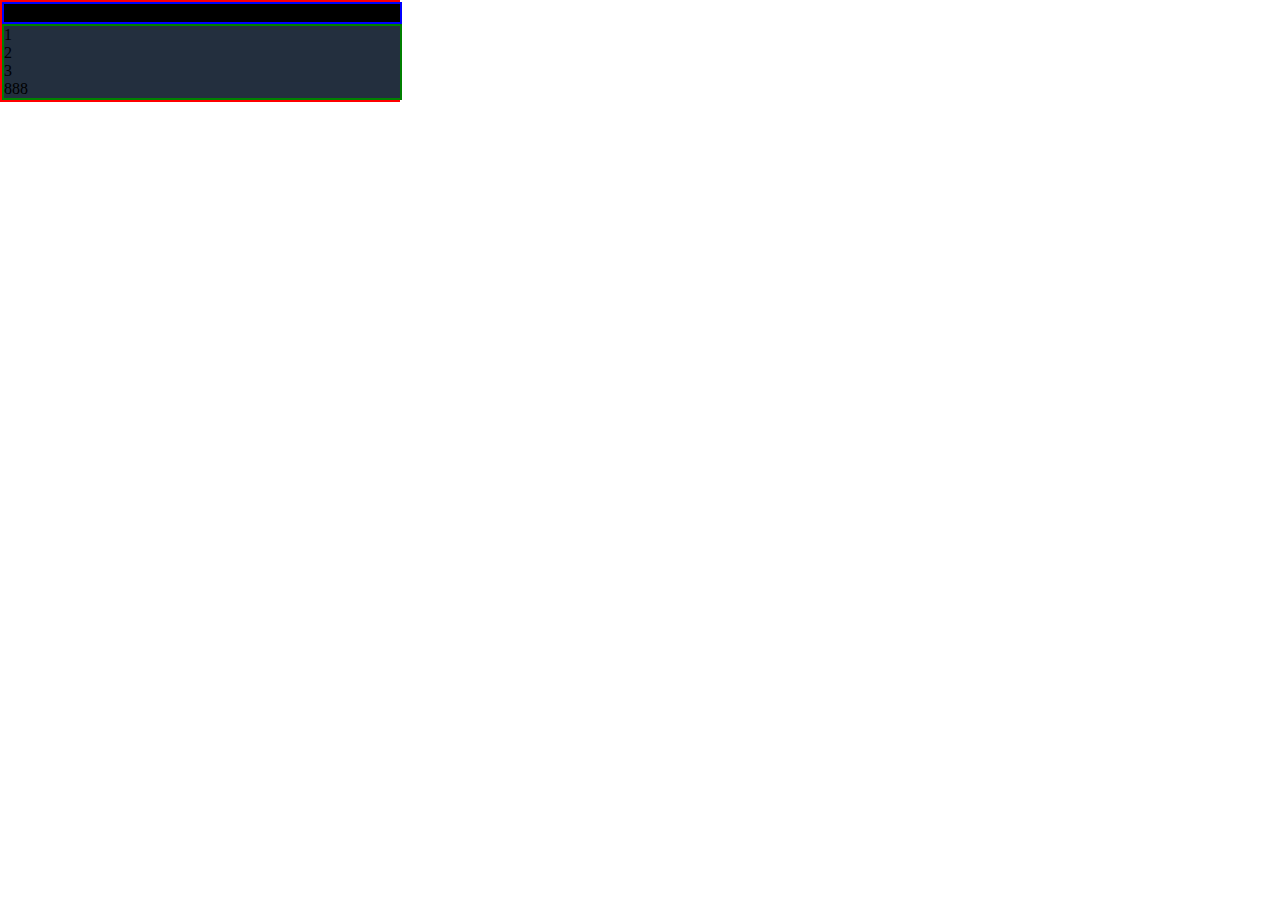
==== index.html @ 0fdec0d2 "Create index.html" ====
<!DOCTYPE html>
<html lang="en">
<head>
    <meta charset="UTF-8">
    <title>Calculator</title>
    <link rel="stylesheet" href="css/calculator.css">
</head>
<body>
    <div class="wrapper">
        <section class="screen">
        000
        </section>
    
        <section class="calc-buttons">
            <div class="calc-button-row">1</div>
            <div class="calc-button-row">2</div>
            <div class="calc-button-row">3</div>
            <div class="calc-button-row">888</div>
        </section>
    </div>
</body>
</html>
---- css/calculator.css ----
html, body {
    box-sizing: border-box;
    margin: 0 auto;
}
*, *:before, *:after {
    box-sizing: inherit;
}
body {
  padding: 0;
  margin: 0;
}
.wrapper {
    width: 400px;
    border: 2px solid red;
}
.screen {
    width: 400px;
    background-color: #000;
    border: 2px solid blue;
}
.calc-buttons {
    width: 400px;
    background-color:#232F3E;
    border: 2px solid green;
}
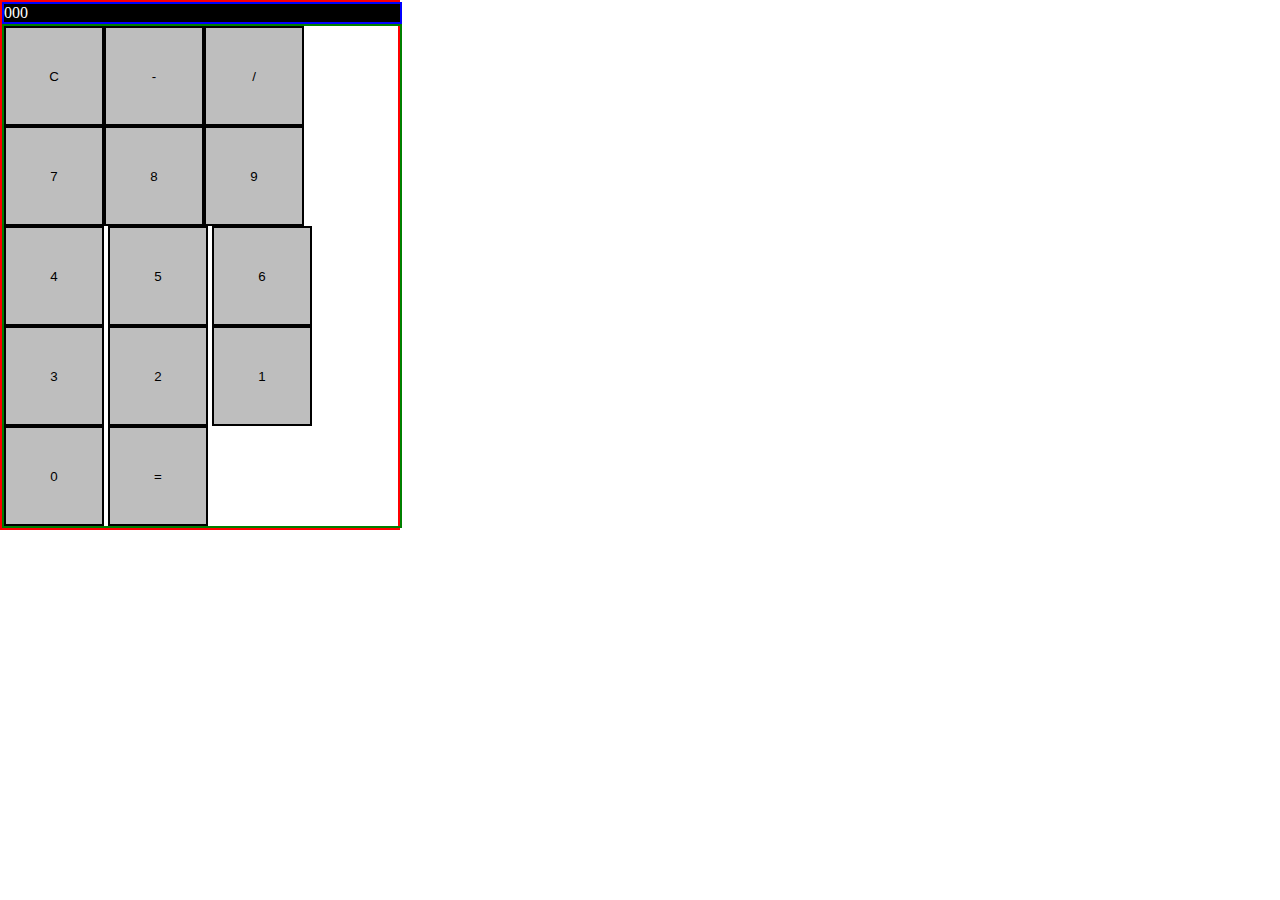
==== commit aed8174c: "big change" ====
--- a/index.html
+++ b/index.html
@@ -12,10 +12,26 @@
         </section>
     
         <section class="calc-buttons">
-            <div class="calc-button-row">1</div>
-            <div class="calc-button-row">2</div>
-            <div class="calc-button-row">3</div>
-            <div class="calc-button-row">888</div>
+            <div class="calc-button-row">
+                <button class="calc-button">C</button><button class="calc-button">-</button><button class="calc-button">/</button>
+            </div>
+            <div class="calc-button-row">
+                <button class="calc-button">7</button><button class="calc-button">8</button><button class="calc-button">9</button>
+            </div>
+            <div class="calc-button-row">
+                <button class="calc-button">4</button>
+                <button class="calc-button">5</button>
+                <button class="calc-button">6</button>
+            </div>
+            <div class="calc-button-row">
+                <button class="calc-button">3</button>
+                <button class="calc-button">2</button>
+                <button class="calc-button">1</button>
+            </div>
+            <div class="calc-button-row">
+                <button class="calc-button">0</button>
+                <button class="calc-button">=</button>
+            </div>
         </section>
     </div>
 </body>
--- a/css/calculator.css
+++ b/css/calculator.css
@@ -1,6 +1,5 @@
 html, body {
     box-sizing: border-box;
-    margin: 0 auto;
 }
 *, *:before, *:after {
     box-sizing: inherit;
@@ -17,9 +16,20 @@
     width: 400px;
     background-color: #000;
     border: 2px solid blue;
+    color: white;
 }
 .calc-buttons {
     width: 400px;
-    background-color:#232F3E;
     border: 2px solid green;
+    margin: 0px;
+    padding: 0px;
 }
+
+.calc-button{
+    width: 100px;
+    height: 100px;
+    margin: 0px;
+    padding: 0px;
+    background-color: rgb(190, 190, 190);
+    border: 2px solid black;
+}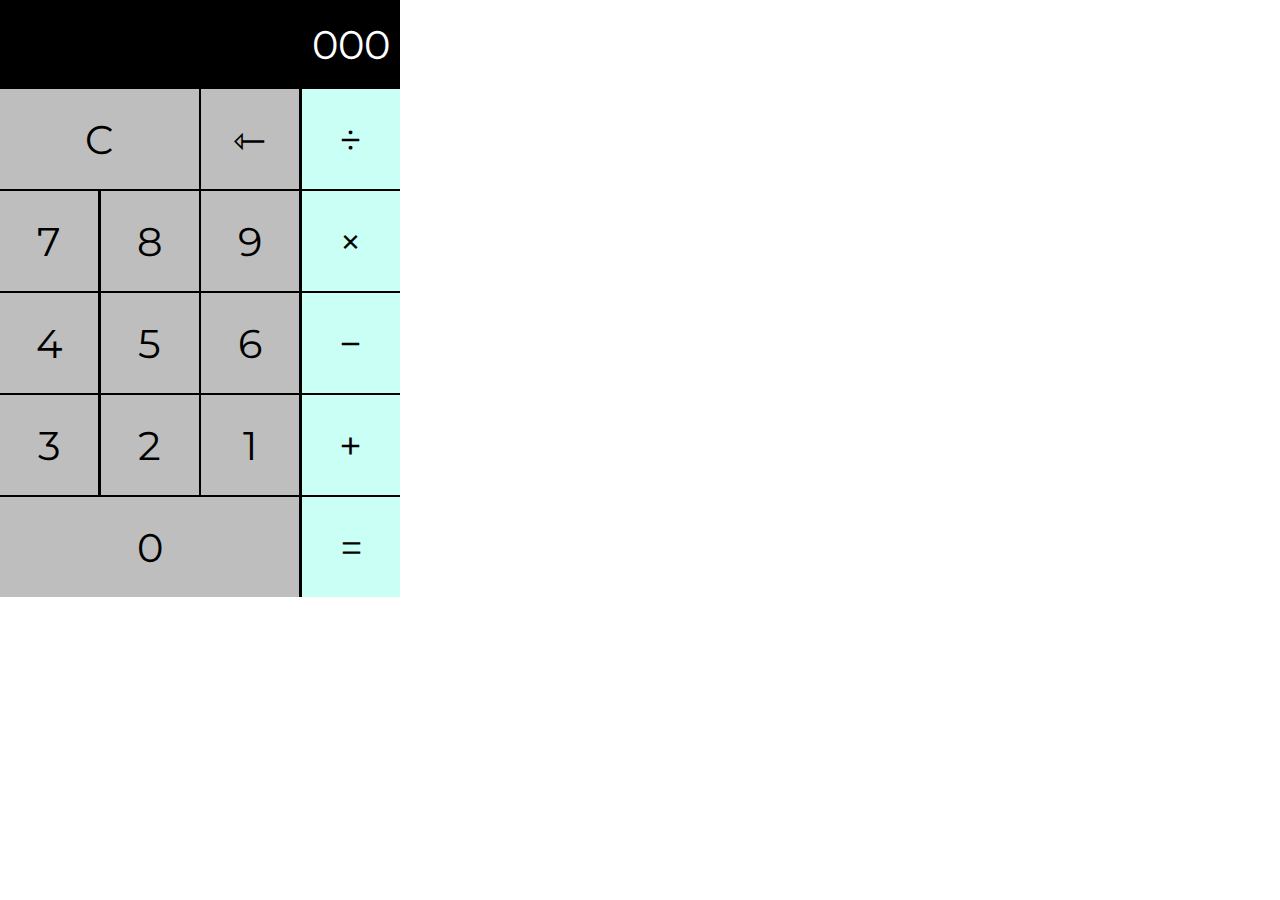
==== commit 1351c494: "index updates" ====
--- a/index.html
+++ b/index.html
@@ -4,6 +4,10 @@
     <meta charset="UTF-8">
     <title>Calculator</title>
     <link rel="stylesheet" href="css/calculator.css">
+    <link rel="preconnect" href="https://fonts.gstatic.com"><link rel="preconnect" href="https://fonts.gstatic.com">
+    <link rel="preconnect" href="https://fonts.gstatic.com">
+    <link rel="preconnect" href="https://fonts.gstatic.com">
+    <link href="https://fonts.googleapis.com/css2?family=Montserrat:wght@500;800&display=swap" rel="stylesheet"> 
 </head>
 <body>
     <div class="wrapper">
@@ -13,24 +17,31 @@
     
         <section class="calc-buttons">
             <div class="calc-button-row">
-                <button class="calc-button">C</button><button class="calc-button">-</button><button class="calc-button">/</button>
+                <button class="calc-button doble">C</button>
+                <button class="calc-button">&loarr;</button>
+                <button class="calc-button">&divide;</button>
             </div>
             <div class="calc-button-row">
-                <button class="calc-button">7</button><button class="calc-button">8</button><button class="calc-button">9</button>
+                <button class="calc-button">7</button>
+                <button class="calc-button">8</button>
+                <button class="calc-button">9</button>
+                <button class="calc-button">&times;</button>
             </div>
             <div class="calc-button-row">
                 <button class="calc-button">4</button>
                 <button class="calc-button">5</button>
                 <button class="calc-button">6</button>
+                <button class="calc-button">&minus;</button>
             </div>
             <div class="calc-button-row">
                 <button class="calc-button">3</button>
                 <button class="calc-button">2</button>
                 <button class="calc-button">1</button>
+                <button class="calc-button">&plus;</button>
             </div>
             <div class="calc-button-row">
-                <button class="calc-button">0</button>
-                <button class="calc-button">=</button>
+                <button class="calc-button triple">0</button>
+                <button class="calc-button">&equals;</button>
             </div>
         </section>
     </div>
--- a/css/calculator.css
+++ b/css/calculator.css
@@ -10,26 +10,57 @@
 }
 .wrapper {
     width: 400px;
-    border: 2px solid red;
+    background-color: #000;
+    font-family: 'Montserrat', sans-serif;
 }
 .screen {
     width: 400px;
-    background-color: #000;
-    border: 2px solid blue;
     color: white;
+    font-size: 40px;
+    text-align: right;
+    padding: 20px 10px;
 }
 .calc-buttons {
     width: 400px;
-    border: 2px solid green;
     margin: 0px;
     padding: 0px;
 }
 
+.calc-button-row {
+    display:flex;
+    flex-flow: row nowrap;
+    justify-content: space-between;
+    margin-bottom: 0.5%;
+}
 .calc-button{
-    width: 100px;
     height: 100px;
     margin: 0px;
     padding: 0px;
     background-color: rgb(190, 190, 190);
-    border: 2px solid black;
-}+    font-size: 40px;
+    border: none;
+    flex-basis: 24.5%;
+    font-family: 'Montserrat', sans-serif;
+}
+.calc-button:last-child{
+    background-color: #cafff5;
+}
+.calc-button:hover{
+        background-color: #ebebeb;
+}
+
+.calc-button:active{
+    background-color: #bbbcbe;
+}
+
+.calc-button:last-child{
+    background-color: #cafff5;
+}
+
+.doble {
+    flex-basis: 49.7%;
+}
+
+.triple {
+   flex-basis: 74.8%;
+}
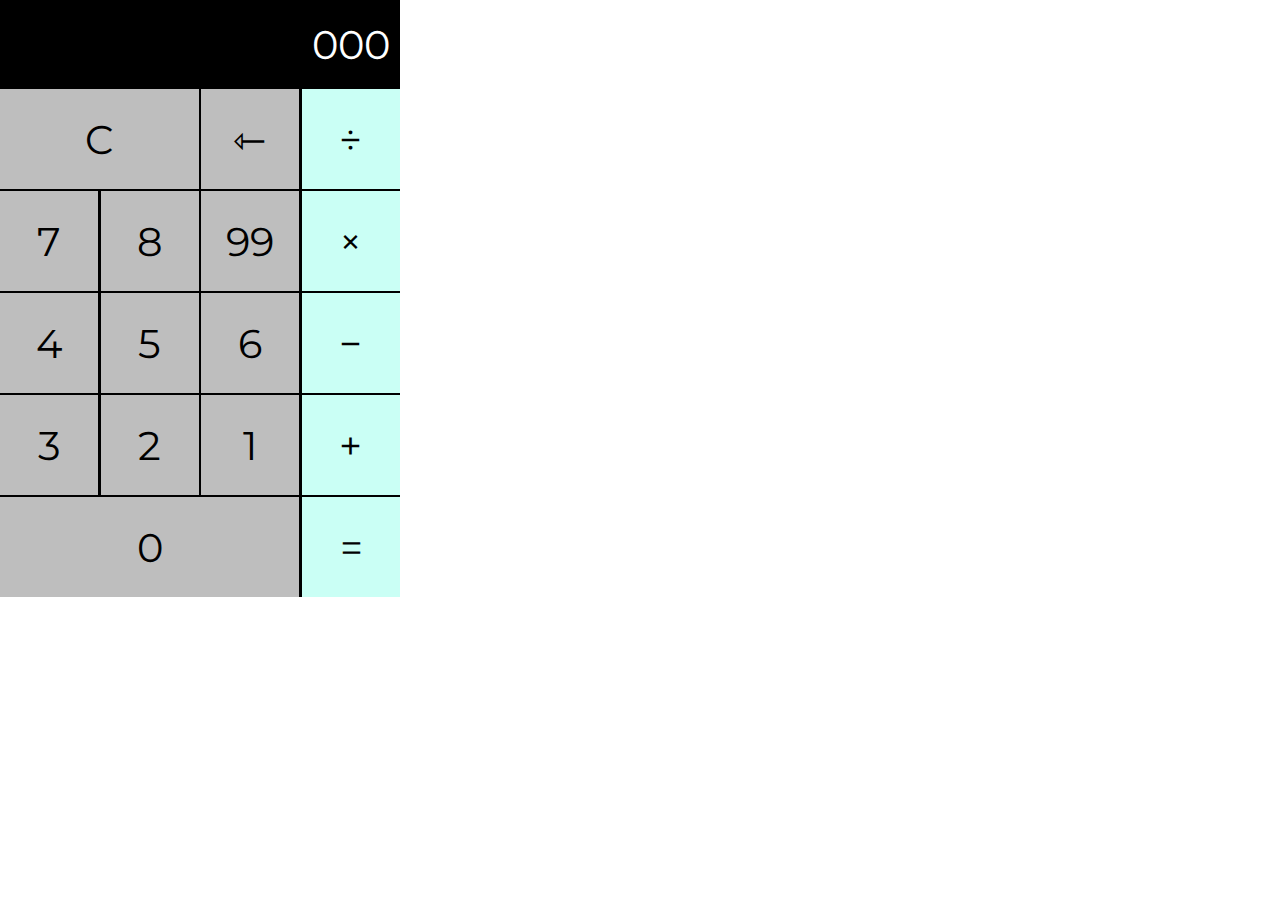
==== commit 95d3b4b7: "Update index.html" ====
--- a/index.html
+++ b/index.html
@@ -24,7 +24,7 @@
             <div class="calc-button-row">
                 <button class="calc-button">7</button>
                 <button class="calc-button">8</button>
-                <button class="calc-button">9</button>
+                <button class="calc-button">99</button>
                 <button class="calc-button">&times;</button>
             </div>
             <div class="calc-button-row">
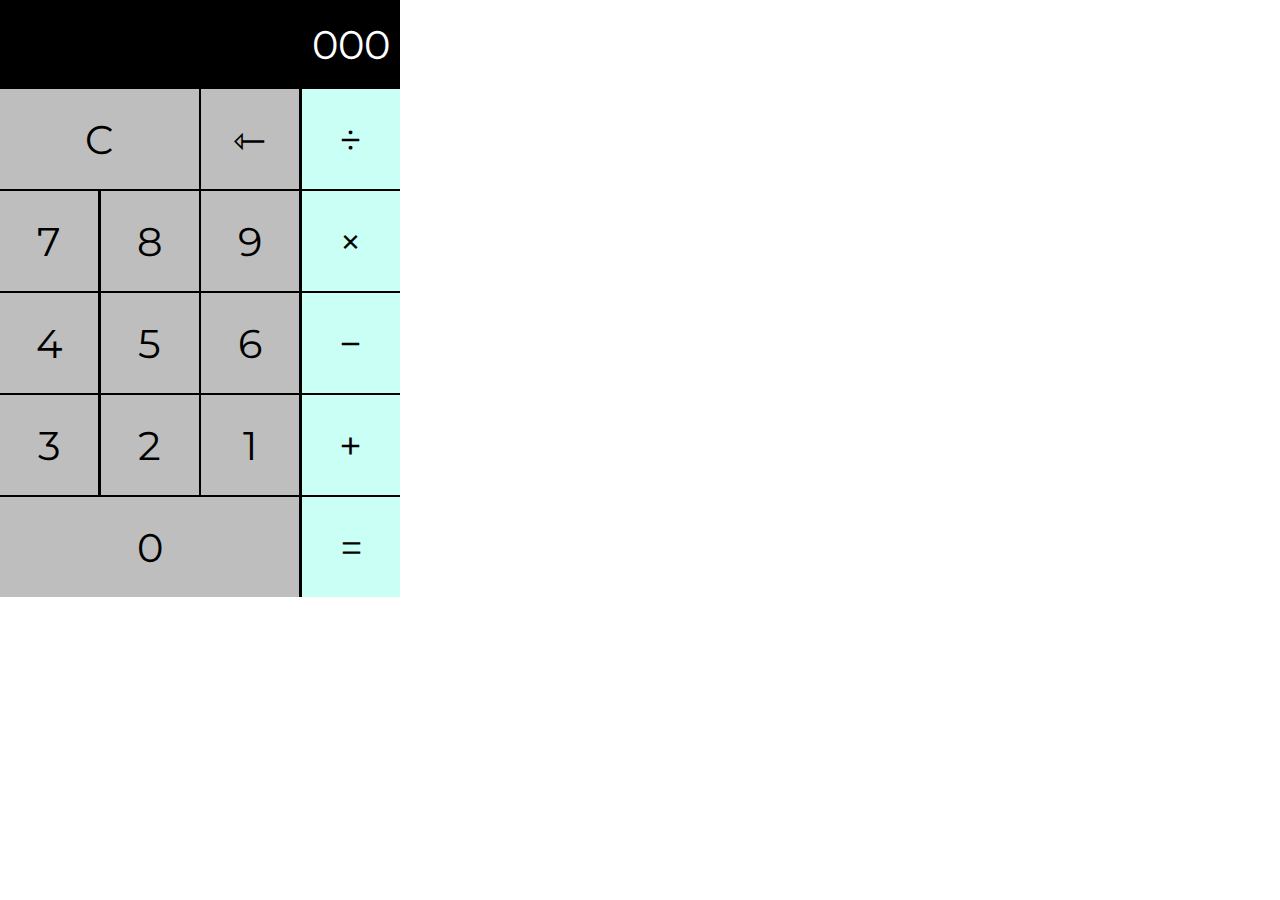
==== commit 693779e2: "Update index.html" ====
--- a/index.html
+++ b/index.html
@@ -24,7 +24,7 @@
             <div class="calc-button-row">
                 <button class="calc-button">7</button>
                 <button class="calc-button">8</button>
-                <button class="calc-button">99</button>
+                <button class="calc-button">9</button>
                 <button class="calc-button">&times;</button>
             </div>
             <div class="calc-button-row">
@@ -46,4 +46,4 @@
         </section>
     </div>
 </body>
-</html>+</html>
